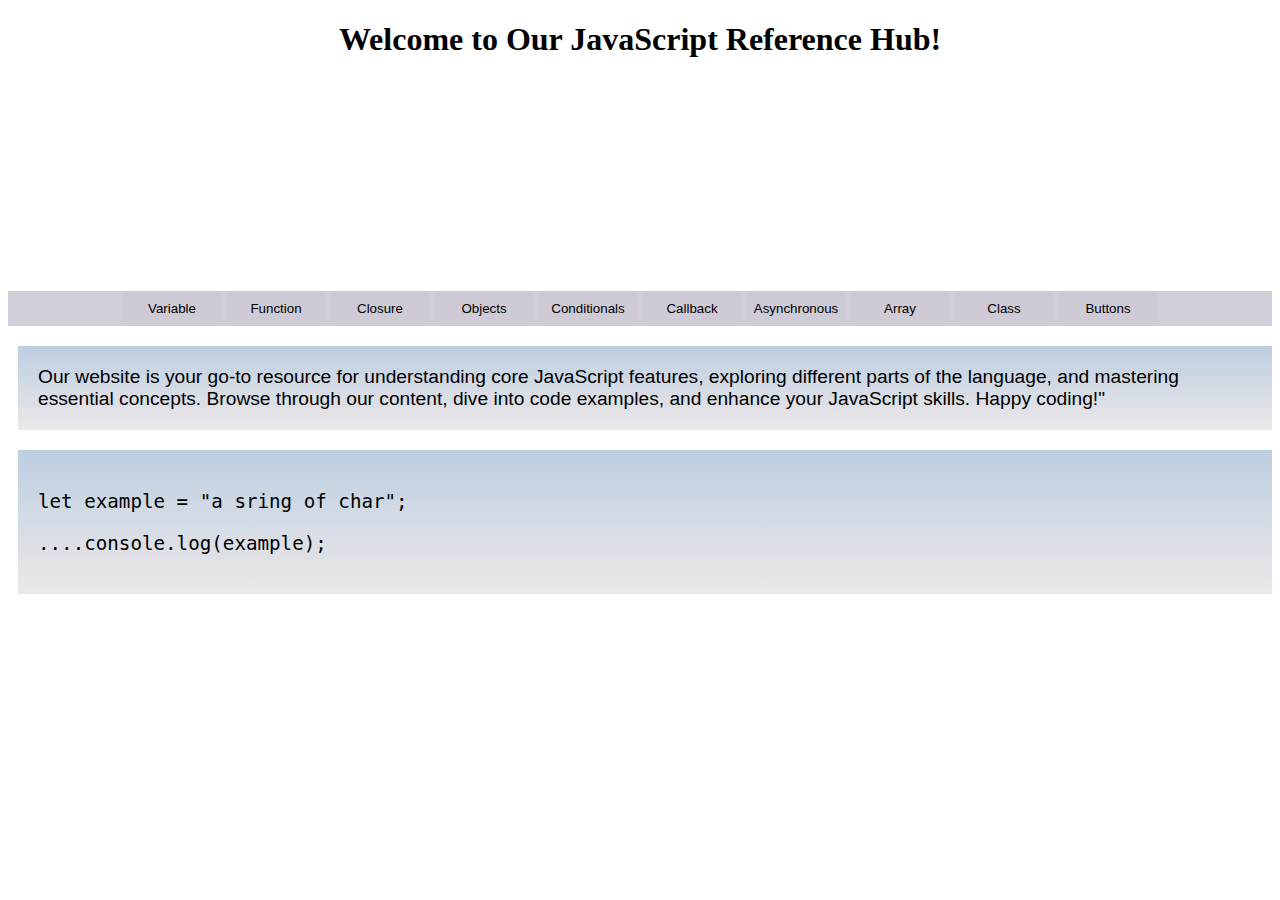
==== javaScript_site/index.html @ bfc82f7f "updated readme, updated closure case" ====
<!DOCTYPE html>
<html lang="eng">
    <head>
        <meta charset="UTF-8">
        <meta name="veiwport" content="width=device-qwidth, initial-scale=1.0">
        <title>Learn JavaScript</title>
        <link rel="stylesheet" href="style.css">
    </head>
    <div id="titleContainer">
        <h1 id="titleEx">Welcome to Our JavaScript Reference Hub!</h1>
    </div>
    <div id="navigation">
        <button onclick="getExamples('variable')">Variable</button>
        <button onclick="getExamples('function')">Function</button>
        <button onclick="getExamples('closure')">Closure</button>
        <button onclick="getExamples('objects')">Objects</button>
        <button onclick="getExamples('conditionals')">Conditionals</button>
        <button onclick="getExamples('callback')">Callback</button>
        <button onclick="getExamples('asynchronous')">Asynchronous</button>
        <button onclick="getExamples('array')">Array</button>
        <button onclick="getExamples('class')">Class</button>  
        <button onclick="getExamples('variable')">Buttons</button>
    </div>

    <body>

        <div id="textContainer" class="textContainer">
            Our website is your go-to resource for understanding core JavaScript features,
            exploring different parts of the language, and mastering essential concepts. 
            Browse through our content, dive into code examples, and enhance your JavaScript skills.
            Happy coding!"
        </div>

        <div id="scriptContainer" class="textContainer">
            <code>
            <p>let example = "a sring of char";</p>
            <p>....console.log(example);</p></code>
        </div>

        <script src="javascript.js"></script>
    </body>
</html>
---- javaScript_site/style.css ----
body{
    text-align: center;
}

.textContainer{
    text-align: left;
    font-size: 1.2rem;
    font-family: Arial, Helvetica, sans-serif;
    display: grid;
    width: auto;
    padding: 20px;
    margin: 20px 0px 0px 10px;
    background: linear-gradient(180deg, #bdcfe2, #ece7e8);
}

button{
    margin: 0; 
    padding:2px;
    border: none;
    width: 100px;
    height: 35px;
    background-color: rgba(205, 202, 214, 0.904);
}

#navigation{
    width: 100%;
    background-color: rgba(205, 202, 214, 0.904);
}

#titleContainer{
    background-color: white);
    height: 30vh;
}
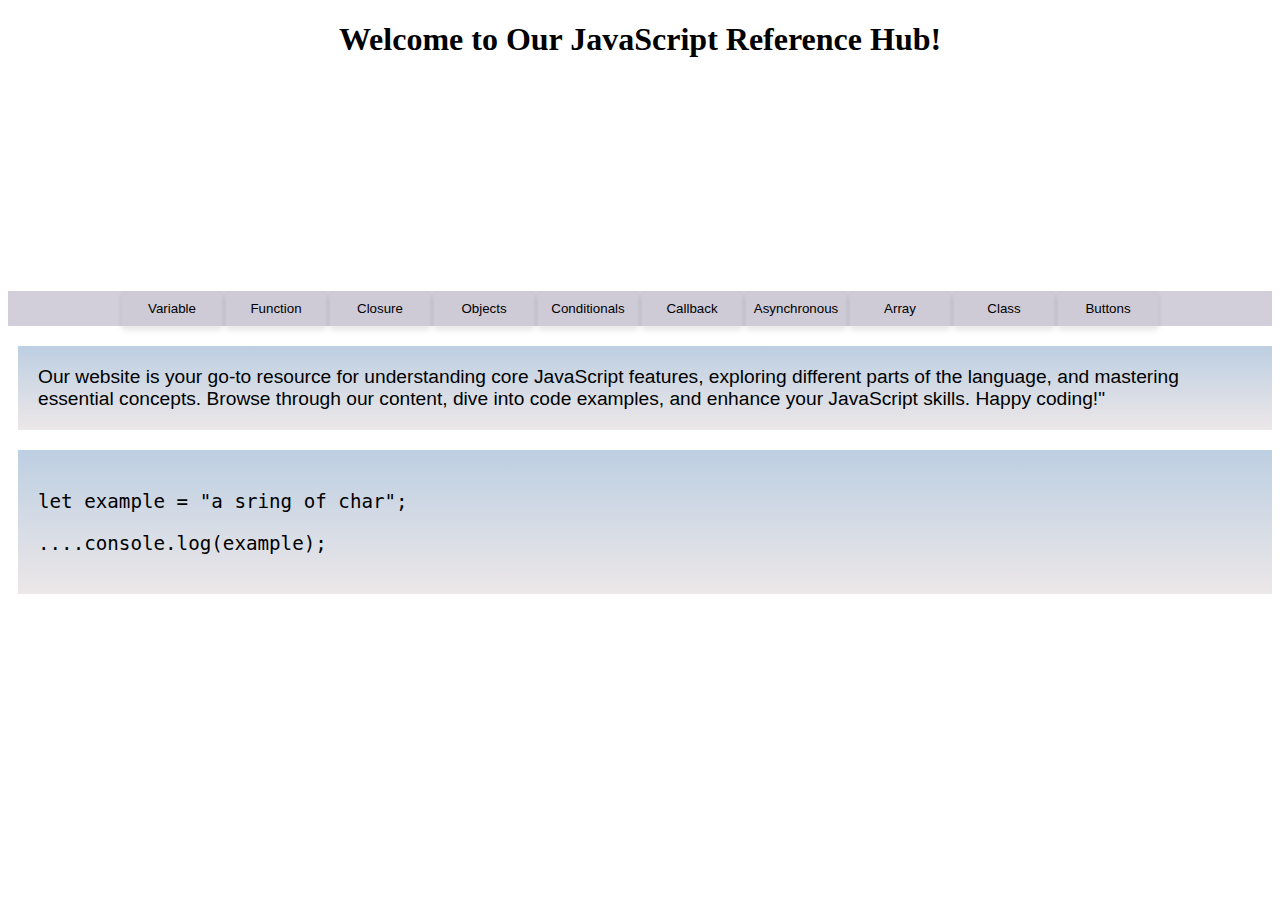
==== commit 7ee9b7c7: "finished array section" ====
--- a/javaScript_site/index.html
+++ b/javaScript_site/index.html
@@ -16,7 +16,7 @@
         <button onclick="getExamples('objects')">Objects</button>
         <button onclick="getExamples('conditionals')">Conditionals</button>
         <button onclick="getExamples('callback')">Callback</button>
-        <button onclick="getExamples('asynchronous')">Asynchronous</button>
+        <a href="asynchronous.html"><button>Asynchronous</button></a>
         <button onclick="getExamples('array')">Array</button>
         <button onclick="getExamples('class')">Class</button>  
         <button onclick="getExamples('variable')">Buttons</button>
--- a/javaScript_site/style.css
+++ b/javaScript_site/style.css
@@ -14,6 +14,7 @@
 }
 
 button{
+    box-shadow: 0 4px 6px rgba(0, 0, 0, 0.1);
     margin: 0; 
     padding:2px;
     border: none;
@@ -22,13 +23,24 @@
     background-color: rgba(205, 202, 214, 0.904);
 }
 
+button:hover{
+    background-color: rgba(205, 202, 214, 0.406);
+}
+
+
 #navigation{
     width: 100%;
     background-color: rgba(205, 202, 214, 0.904);
 }
 
 #titleContainer{
-    background-color: white);
+    background-color: white;
     height: 30vh;
 }
 
+.buttonRow{
+    width: auto;
+    padding: 15px;
+    display: flex;
+    background-color: white;
+}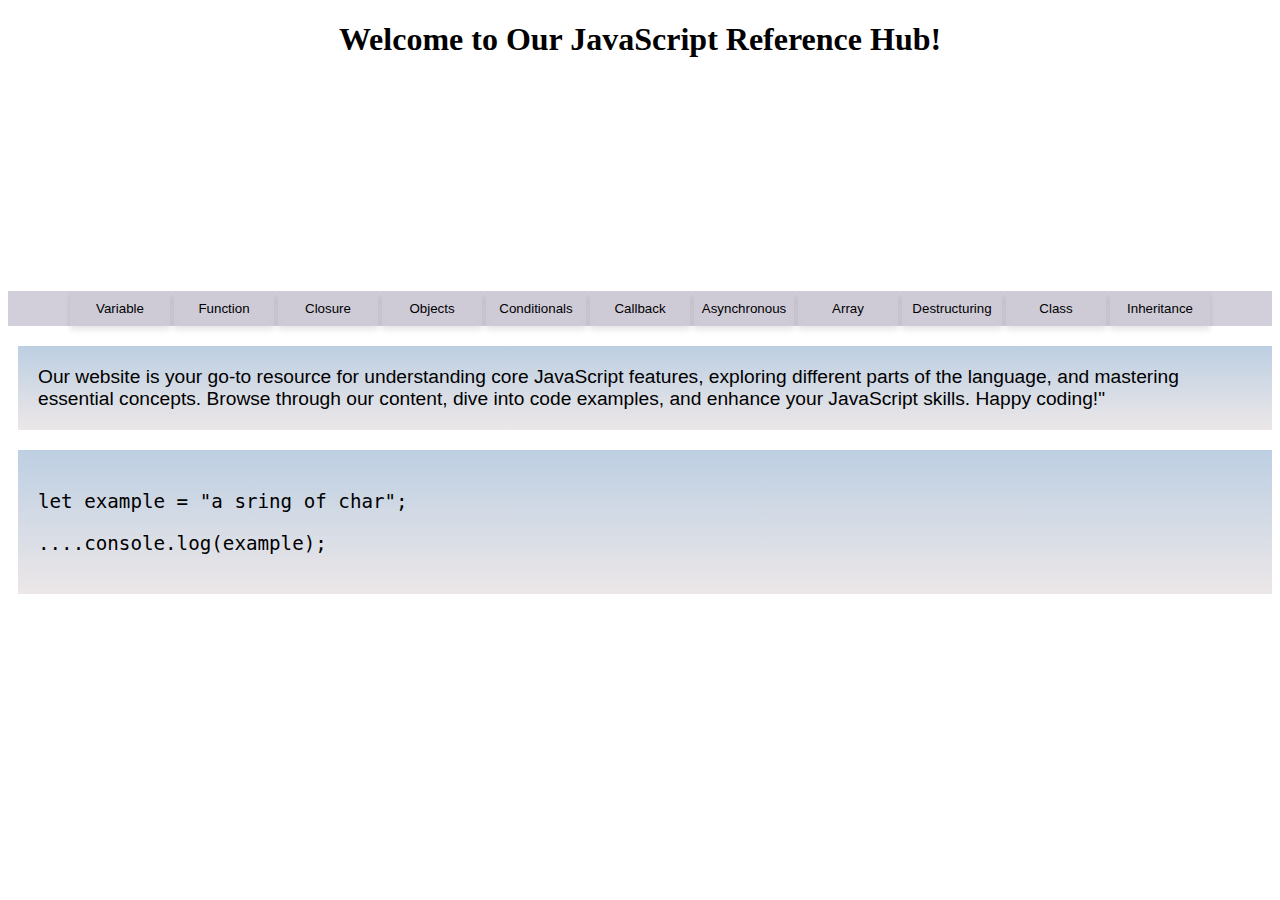
==== commit 8573ba25: "finished all the tabs I had." ====
--- a/javaScript_site/index.html
+++ b/javaScript_site/index.html
@@ -18,8 +18,9 @@
         <button onclick="getExamples('callback')">Callback</button>
         <a href="asynchronous.html"><button>Asynchronous</button></a>
         <button onclick="getExamples('array')">Array</button>
-        <button onclick="getExamples('class')">Class</button>  
-        <button onclick="getExamples('variable')">Buttons</button>
+        <button onclick="getExamples('destructuring')">Destructuring</button>  
+        <button onclick="getExamples('class')">Class</button>
+        <button onclick="getExamples('inheritance')">Inheritance</button>
     </div>
 
     <body>
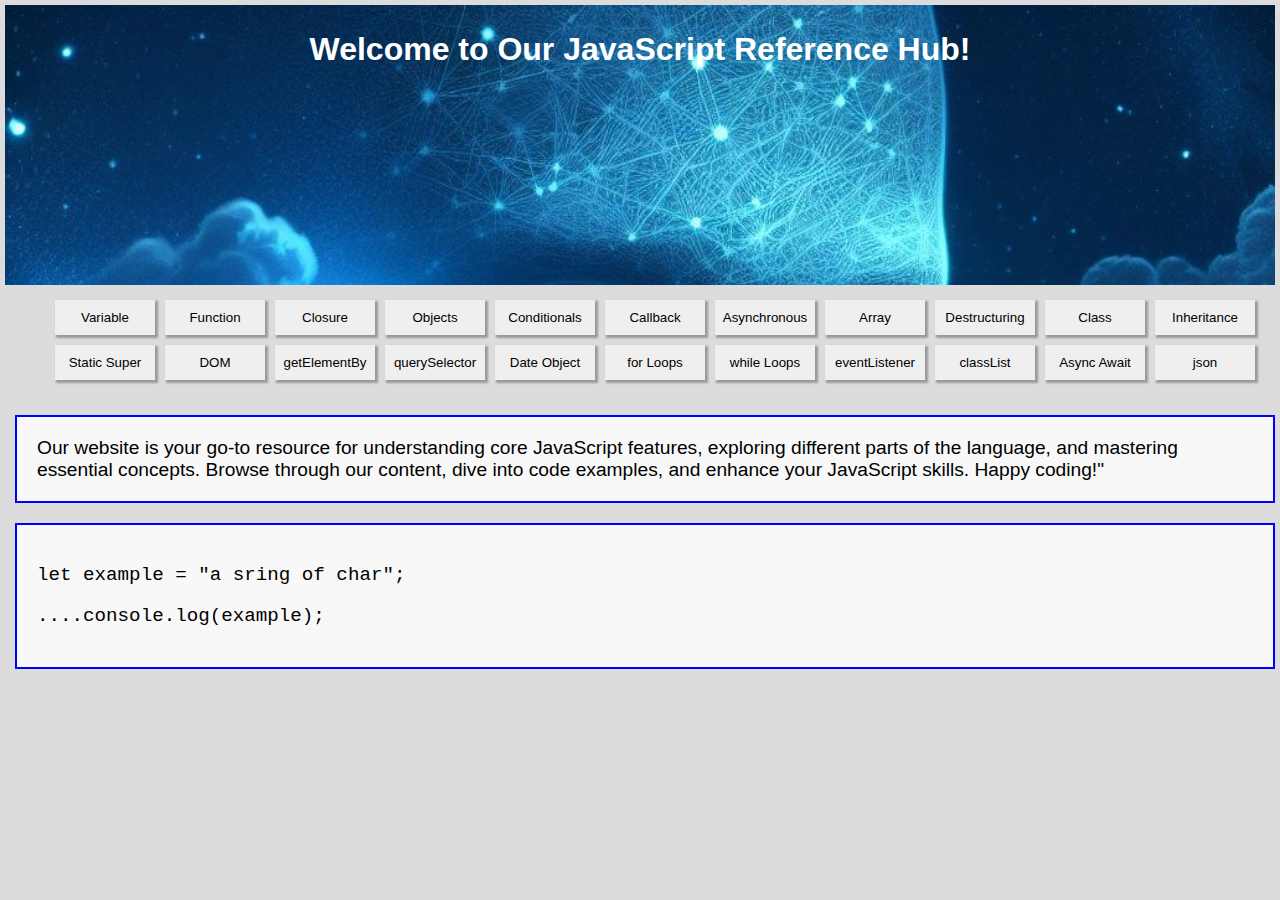
==== commit 8891d51f: "added case" ====
--- a/javaScript_site/index.html
+++ b/javaScript_site/index.html
@@ -21,6 +21,18 @@
         <button onclick="getExamples('destructuring')">Destructuring</button>  
         <button onclick="getExamples('class')">Class</button>
         <button onclick="getExamples('inheritance')">Inheritance</button>
+        <button onclick="getExamples('staticSuper')">Static Super</button>
+        <button onclick="getExamples('dom')">DOM</button>
+        <button onclick="getExamples('getElementBy')">getElementBy</button>
+        <button onclick="getExamples('getElementBy')">querySelector</button>
+        <button onclick="getExamples('date')">Date Object</button>
+        <button onclick="getExamples('forLoops')">for Loops</button>
+        <button onclick="getExamples('whileLoops')">while Loops</button>
+
+        <button onclick="getExamples('whileLoops')">eventListener</button>
+        <button onclick="getExamples('whileLoops')">classList</button>
+        <button onclick="getExamples('whileLoops')">Async Await</button>
+        <button onclick="getExamples('whileLoops')">json</button>
     </div>
 
     <body>
--- a/javaScript_site/style.css
+++ b/javaScript_site/style.css
@@ -1,8 +1,14 @@
 body{
+    background-color: gainsboro;
+    font-family: Arial, Helvetica, sans-serif;
+    margin: 0px;
+    padding:5px;
     text-align: center;
 }
 
 .textContainer{
+    border: 2px solid blue;
+    text-overflow: wrap;
     text-align: left;
     font-size: 1.2rem;
     font-family: Arial, Helvetica, sans-serif;
@@ -10,17 +16,17 @@
     width: auto;
     padding: 20px;
     margin: 20px 0px 0px 10px;
-    background: linear-gradient(180deg, #bdcfe2, #ece7e8);
+    background: rgba(255, 255, 255, 0.8);
 }
 
 button{
-    box-shadow: 0 4px 6px rgba(0, 0, 0, 0.1);
+    box-shadow: 2px 2px 2px 1px rgba(0, 0, 0, 0.3);
     margin: 0; 
     padding:2px;
     border: none;
     width: 100px;
     height: 35px;
-    background-color: rgba(205, 202, 214, 0.904);
+    
 }
 
 button:hover{
@@ -29,12 +35,21 @@
 
 
 #navigation{
+    display: flex;
+    flex-wrap: wrap;
+    align-items: center;
+    justify-content: center;
+    gap: 10px;
+    padding: 15px;
     width: 100%;
-    background-color: rgba(205, 202, 214, 0.904);
+    
 }
 
 #titleContainer{
-    background-color: white;
+    color:white;
+    background-image: url('header.png');
+    background-size: cover;
+    padding: 5px;
     height: 30vh;
 }
 
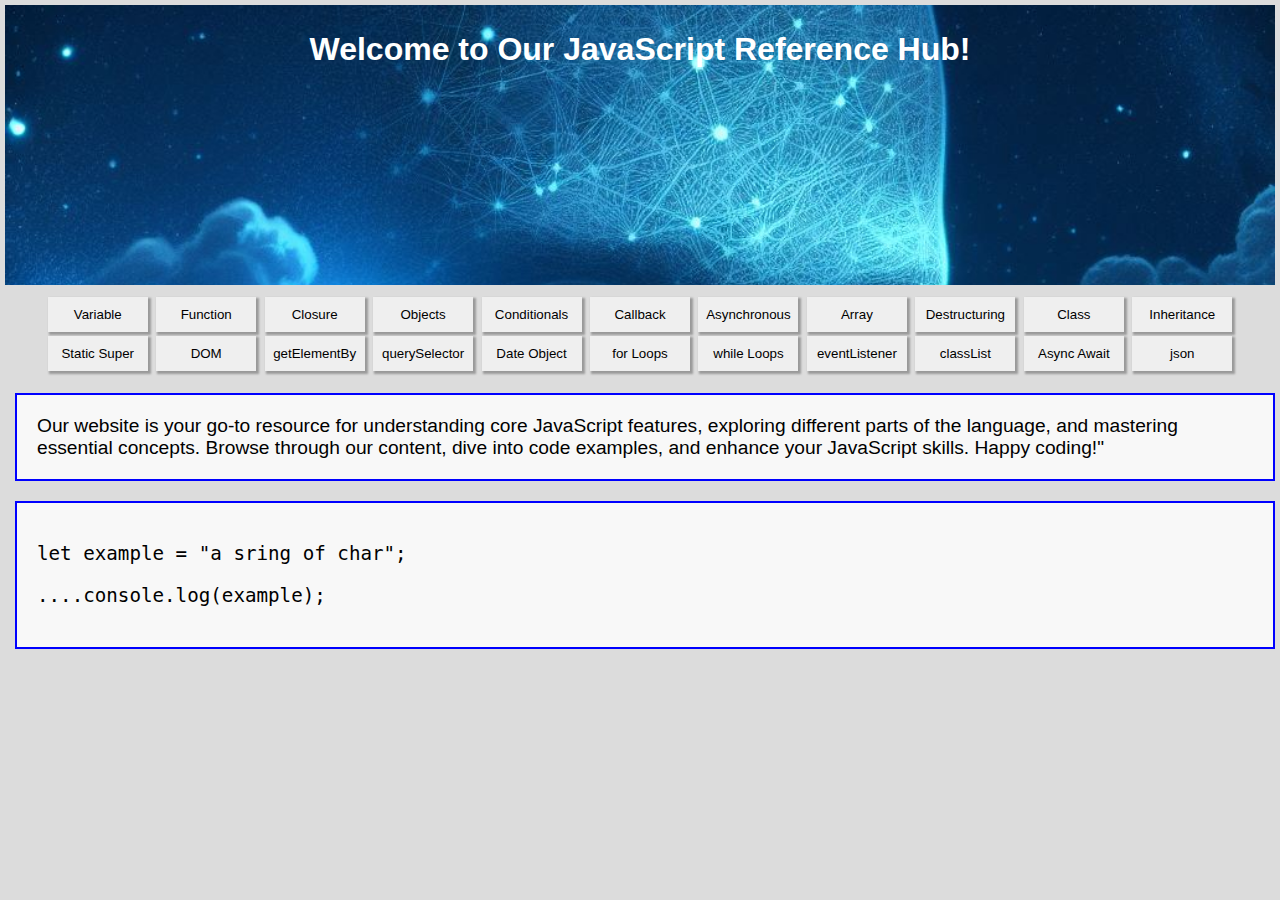
==== commit a161eb89: "added eventlistener.html" ====
--- a/javaScript_site/index.html
+++ b/javaScript_site/index.html
@@ -9,7 +9,9 @@
     <div id="titleContainer">
         <h1 id="titleEx">Welcome to Our JavaScript Reference Hub!</h1>
     </div>
-    <div id="navigation">
+    <div>
+        
+    
         <button onclick="getExamples('variable')">Variable</button>
         <button onclick="getExamples('function')">Function</button>
         <button onclick="getExamples('closure')">Closure</button>
@@ -28,11 +30,12 @@
         <button onclick="getExamples('date')">Date Object</button>
         <button onclick="getExamples('forLoops')">for Loops</button>
         <button onclick="getExamples('whileLoops')">while Loops</button>
+        <button onclick="getExamples('eventListener')">eventListener</button>
 
-        <button onclick="getExamples('whileLoops')">eventListener</button>
         <button onclick="getExamples('whileLoops')">classList</button>
         <button onclick="getExamples('whileLoops')">Async Await</button>
         <button onclick="getExamples('whileLoops')">json</button>
+   
     </div>
 
     <body>
--- a/javaScript_site/style.css
+++ b/javaScript_site/style.css
@@ -21,7 +21,7 @@
 
 button{
     box-shadow: 2px 2px 2px 1px rgba(0, 0, 0, 0.3);
-    margin: 0; 
+    margin: 2px; 
     padding:2px;
     border: none;
     width: 100px;
@@ -50,6 +50,7 @@
     background-image: url('header.png');
     background-size: cover;
     padding: 5px;
+    margin-bottom: 10px;
     height: 30vh;
 }
 
@@ -58,4 +59,11 @@
     padding: 15px;
     display: flex;
     background-color: white;
+}
+
+#box{
+    border: 3px solid black;
+    width: 200px;
+    height: 200px;
+    background-color: yellow;
 }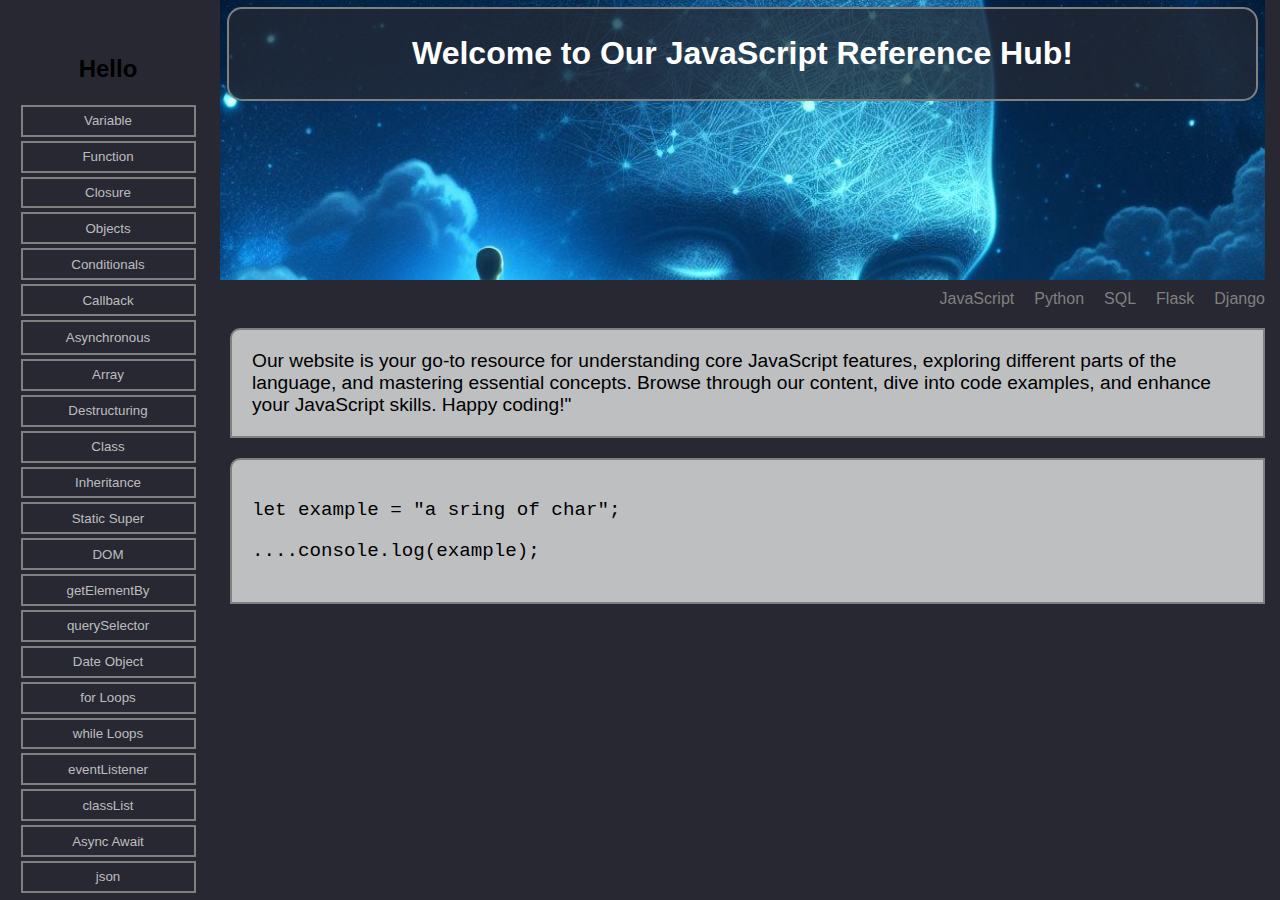
==== commit 059abe1d: "added a little style, moved nav to sidebar. added second nav for another time" ====
--- a/javaScript_site/index.html
+++ b/javaScript_site/index.html
@@ -6,39 +6,50 @@
         <title>Learn JavaScript</title>
         <link rel="stylesheet" href="style.css">
     </head>
-    <div id="titleContainer">
-        <h1 id="titleEx">Welcome to Our JavaScript Reference Hub!</h1>
-    </div>
-    <div>
-        
+    <body>
+
+    <div class="sidebar">
+        <h2>Hello</h2>
+            <button onclick="getExamples('variable')">Variable</button>
+            <button onclick="getExamples('function')">Function</button>
+            <button onclick="getExamples('closure')">Closure</button>
+            <button onclick="getExamples('objects')">Objects</button>
+            <button onclick="getExamples('conditionals')">Conditionals</button>
+            <button onclick="getExamples('callback')">Callback</button>
+            <a href="asynchronous.html"><button>Asynchronous</button></a>
+            <button onclick="getExamples('array')">Array</button>
+            <button onclick="getExamples('destructuring')">Destructuring</button>  
+            <button onclick="getExamples('class')">Class</button>
+            <button onclick="getExamples('inheritance')">Inheritance</button>
+            <button onclick="getExamples('staticSuper')">Static Super</button>
+            <button onclick="getExamples('dom')">DOM</button>
+            <button onclick="getExamples('getElementBy')">getElementBy</button>
+            <button onclick="getExamples('getElementBy')">querySelector</button>
+            <button onclick="getExamples('date')">Date Object</button>
+            <button onclick="getExamples('forLoops')">for Loops</button>
+            <button onclick="getExamples('whileLoops')">while Loops</button>
+            <button onclick="getExamples('eventListener')">eventListener</button>
     
-        <button onclick="getExamples('variable')">Variable</button>
-        <button onclick="getExamples('function')">Function</button>
-        <button onclick="getExamples('closure')">Closure</button>
-        <button onclick="getExamples('objects')">Objects</button>
-        <button onclick="getExamples('conditionals')">Conditionals</button>
-        <button onclick="getExamples('callback')">Callback</button>
-        <a href="asynchronous.html"><button>Asynchronous</button></a>
-        <button onclick="getExamples('array')">Array</button>
-        <button onclick="getExamples('destructuring')">Destructuring</button>  
-        <button onclick="getExamples('class')">Class</button>
-        <button onclick="getExamples('inheritance')">Inheritance</button>
-        <button onclick="getExamples('staticSuper')">Static Super</button>
-        <button onclick="getExamples('dom')">DOM</button>
-        <button onclick="getExamples('getElementBy')">getElementBy</button>
-        <button onclick="getExamples('getElementBy')">querySelector</button>
-        <button onclick="getExamples('date')">Date Object</button>
-        <button onclick="getExamples('forLoops')">for Loops</button>
-        <button onclick="getExamples('whileLoops')">while Loops</button>
-        <button onclick="getExamples('eventListener')">eventListener</button>
+            <button onclick="getExamples('whileLoops')">classList</button>
+            <button onclick="getExamples('whileLoops')">Async Await</button>
+            <button onclick="getExamples('whileLoops')">json</button>
 
-        <button onclick="getExamples('whileLoops')">classList</button>
-        <button onclick="getExamples('whileLoops')">Async Await</button>
-        <button onclick="getExamples('whileLoops')">json</button>
-   
     </div>
 
-    <body>
+    <div class="content">
+        <div class="titleContainer">
+            <div class="mainTitle">
+                <h1 id="titleEx">Welcome to Our JavaScript Reference Hub!</h1>
+            </div>
+        </div>
+
+        <div class="topicBar">
+            <a href="#">JavaScript</a>
+            <a href="#">Python</a>
+            <a href="#">SQL</a>
+            <a href="#">Flask</a>
+            <a href="#">Django</a>
+        </div>
 
         <div id="textContainer" class="textContainer">
             Our website is your go-to resource for understanding core JavaScript features,
@@ -52,7 +63,7 @@
             <p>let example = "a sring of char";</p>
             <p>....console.log(example);</p></code>
         </div>
-
+    </div>
         <script src="javascript.js"></script>
     </body>
 </html>
--- a/javaScript_site/style.css
+++ b/javaScript_site/style.css
@@ -1,13 +1,92 @@
 body{
-    background-color: gainsboro;
+    background-color: rgb(39, 40, 49);
+    display: block;
     font-family: Arial, Helvetica, sans-serif;
     margin: 0px;
-    padding:5px;
+    padding-right: 15px;
     text-align: center;
 }
 
+a{
+    color:grey;
+    text-decoration: none;
+}
+
+a:hover{
+    color: rgb(149, 221, 250);
+}
+
+.sidebar{
+    z-index: 999;
+    width: 200px;
+    background-color: rgb(39, 40, 49);
+    overflow-x: hidden;
+    position: fixed;
+    top: 0rem;
+    left: 0rem;
+    bottom: 0rem;
+    padding: 30px 3px 0px 3px;
+    display: flex;
+    margin: 5px;
+    flex-direction: column;
+    justify-content: center;
+    align-items: center;
+}
+
+button{
+    color: rgba(255, 255, 255, 0.7);
+    margin: 2px; 
+    padding:2px;
+    border: 2px solid grey;
+    background-color: transparent;
+    width: 175px;
+    height: 35px;
+    
+}
+
+button:hover{
+    color: rgb(149, 221, 250);
+    border: 2px solid rgb(149, 221, 250);
+}
+
+.titleContainer{
+    background-image: url('header.png');
+    background-size: cover;
+    padding: 5px;
+    margin-bottom: 10px;
+    height: 30vh;
+}
+
+.mainTitle{
+    background-color: rgba(39, 40, 49, 0.7);
+    color: white;
+    margin: 2px; 
+    padding:5px;
+    border: 2px solid grey;
+    border-radius: 15px;
+    width: auto;
+    height: auto;
+}
+
+.topicBar{
+    color:grey;
+    display: flex;
+    flex-wrap: wrap;
+    align-items: center;
+    justify-content: flex-end;
+    gap: 20px;
+    padding-right: 25px;
+    width: 100%;
+    
+}
+
+.content{
+    padding-left: 220px;
+}
+
 .textContainer{
-    border: 2px solid blue;
+    border-radius: 10px 0px 0px 0px;
+    border: 2px solid grey;
     text-overflow: wrap;
     text-align: left;
     font-size: 1.2rem;
@@ -16,49 +95,7 @@
     width: auto;
     padding: 20px;
     margin: 20px 0px 0px 10px;
-    background: rgba(255, 255, 255, 0.8);
-}
-
-button{
-    box-shadow: 2px 2px 2px 1px rgba(0, 0, 0, 0.3);
-    margin: 2px; 
-    padding:2px;
-    border: none;
-    width: 100px;
-    height: 35px;
-    
-}
-
-button:hover{
-    background-color: rgba(205, 202, 214, 0.406);
-}
-
-
-#navigation{
-    display: flex;
-    flex-wrap: wrap;
-    align-items: center;
-    justify-content: center;
-    gap: 10px;
-    padding: 15px;
-    width: 100%;
-    
-}
-
-#titleContainer{
-    color:white;
-    background-image: url('header.png');
-    background-size: cover;
-    padding: 5px;
-    margin-bottom: 10px;
-    height: 30vh;
-}
-
-.buttonRow{
-    width: auto;
-    padding: 15px;
-    display: flex;
-    background-color: white;
+    background: rgba(255, 255, 255, 0.7);
 }
 
 #box{
@@ -66,4 +103,11 @@
     width: 200px;
     height: 200px;
     background-color: yellow;
-}+}
+
+
+@media(max-width: 400px){
+    .sidebar{
+        width: 100%;
+    }
+}
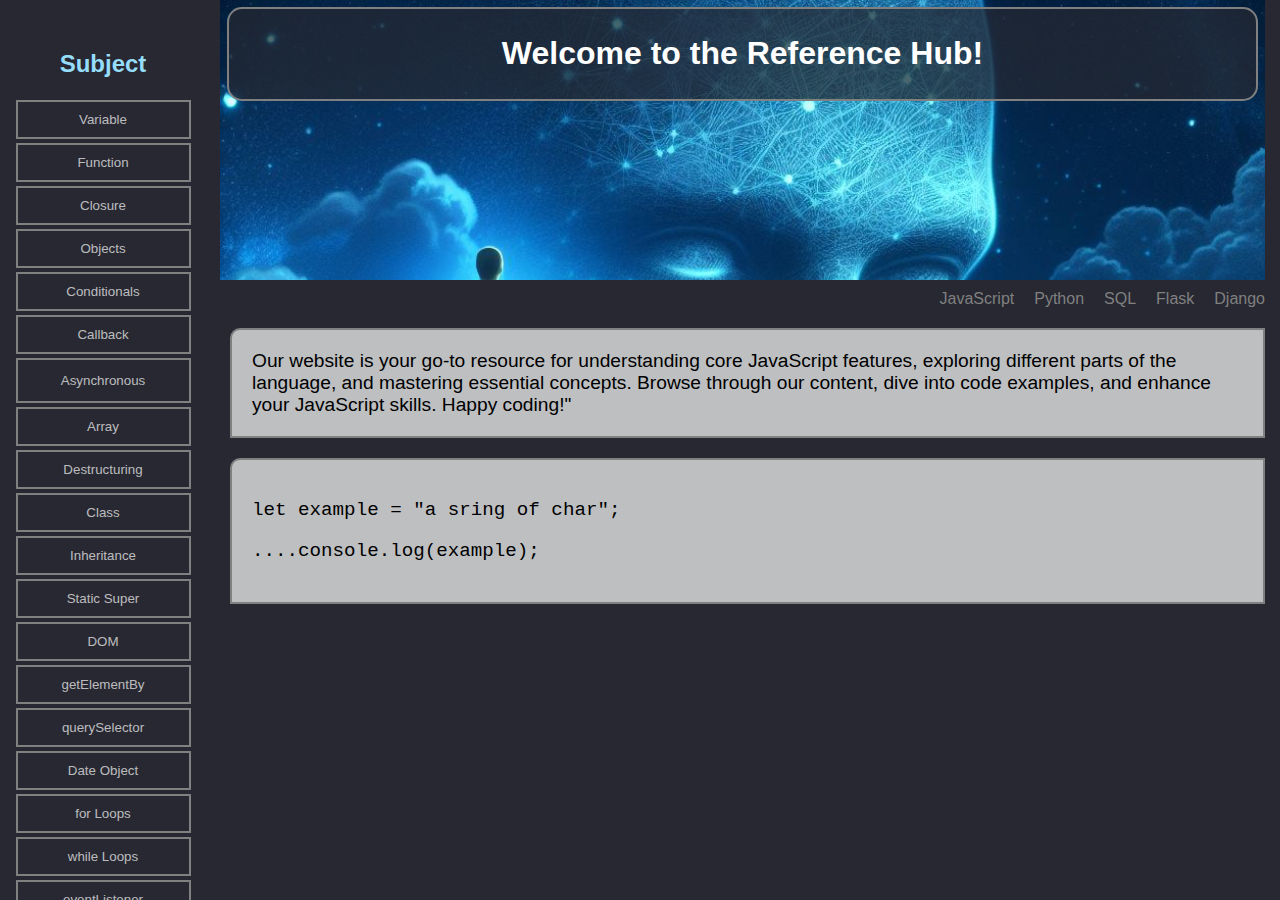
==== commit d213d050: "fixed overflow kindof" ====
--- a/javaScript_site/index.html
+++ b/javaScript_site/index.html
@@ -9,7 +9,7 @@
     <body>
 
     <div class="sidebar">
-        <h2>Hello</h2>
+        <h2>Subject</h2>
             <button onclick="getExamples('variable')">Variable</button>
             <button onclick="getExamples('function')">Function</button>
             <button onclick="getExamples('closure')">Closure</button>
@@ -39,7 +39,7 @@
     <div class="content">
         <div class="titleContainer">
             <div class="mainTitle">
-                <h1 id="titleEx">Welcome to Our JavaScript Reference Hub!</h1>
+                <h1 id="titleEx">Welcome to the Reference Hub!</h1>
             </div>
         </div>
 
--- a/javaScript_site/style.css
+++ b/javaScript_site/style.css
@@ -1,6 +1,5 @@
 body{
     background-color: rgb(39, 40, 49);
-    display: block;
     font-family: Arial, Helvetica, sans-serif;
     margin: 0px;
     padding-right: 15px;
@@ -17,6 +16,7 @@
 }
 
 .sidebar{
+    color: rgb(149, 221, 250);
     z-index: 999;
     width: 200px;
     background-color: rgb(39, 40, 49);
@@ -27,20 +27,18 @@
     bottom: 0rem;
     padding: 30px 3px 0px 3px;
     display: flex;
-    margin: 5px;
     flex-direction: column;
-    justify-content: center;
     align-items: center;
 }
 
 button{
     color: rgba(255, 255, 255, 0.7);
     margin: 2px; 
-    padding:2px;
+    padding:10px;
     border: 2px solid grey;
     background-color: transparent;
     width: 175px;
-    height: 35px;
+    height: 45px;
     
 }
 
@@ -87,15 +85,14 @@
 .textContainer{
     border-radius: 10px 0px 0px 0px;
     border: 2px solid grey;
-    text-overflow: wrap;
+    font-size: 1.2rem;
     text-align: left;
-    font-size: 1.2rem;
     font-family: Arial, Helvetica, sans-serif;
     display: grid;
-    width: auto;
     padding: 20px;
     margin: 20px 0px 0px 10px;
     background: rgba(255, 255, 255, 0.7);
+    overflow-x: auto;
 }
 
 #box{
